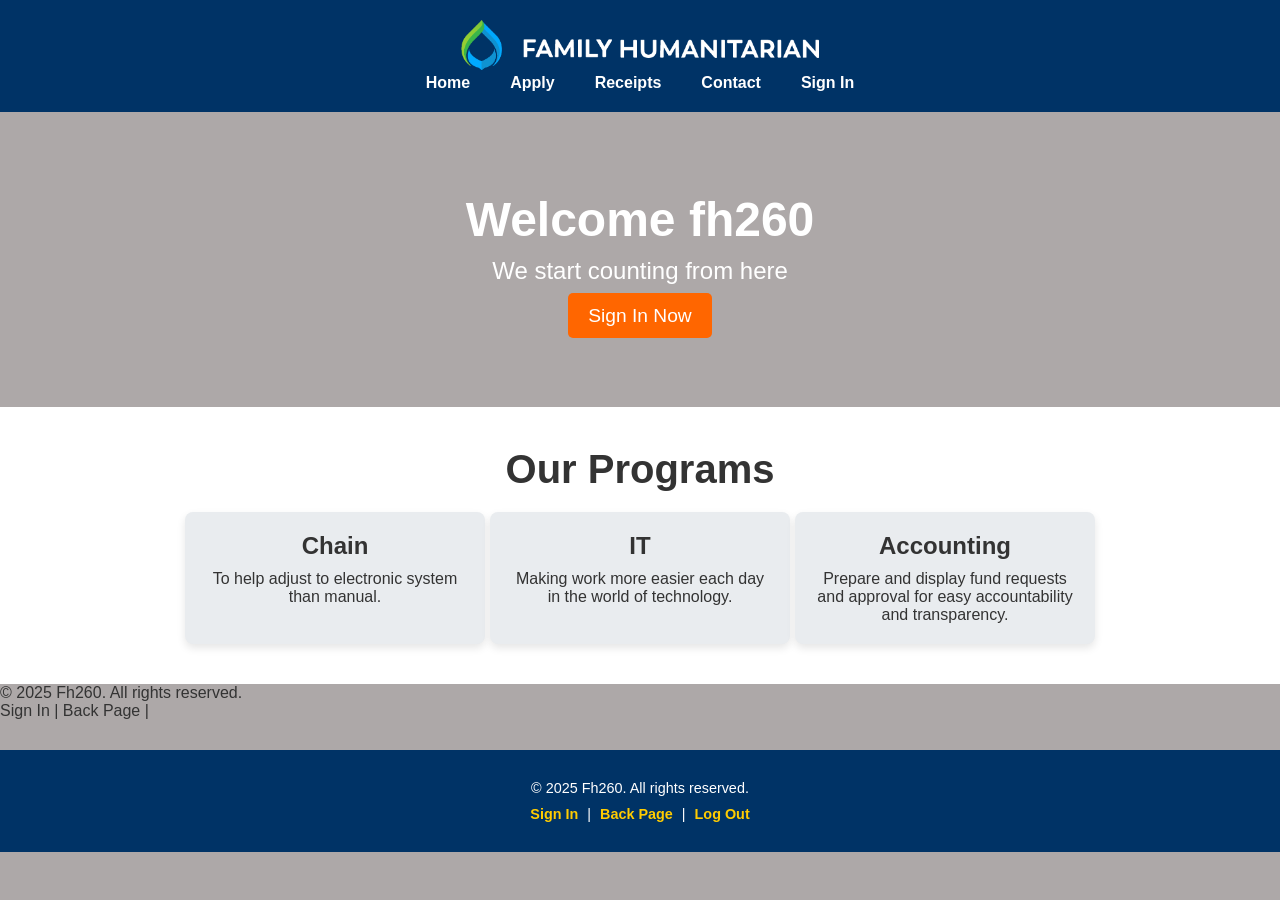
==== index.html @ ae7604ab "Add files via upload" ====
<!DOCTYPE html>
<html lang="en">
<head>
    <meta charset="UTF-8">
    <meta name="viewport" content="width=device-width, initial-scale=1.0">
    <title>KCA University</title>
    <style>
        /* Reset and general styles */
        * {
            margin: 0;
            padding: 0;
            box-sizing: border-box;
        }

        body {
            font-family: Arial, sans-serif;
            color: #333;
            background-color: #ada8a8;
        }

        a {
            text-decoration: none;
            color: inherit;
        }

        /* Header Section */
        header {
            background-color: #003366; /* KCAU's branding color */
            color: white;
            padding: 20px;
            display: flex;
            justify-content: space-between;
            align-items: center;
        }

        header .logo img {
            height: 50px;
        }

        header nav ul {
            display: flex;
            list-style: none;
            gap: 20px;
        }

        header nav ul li a {
            color: white;
            font-weight: bold;
            padding: 10px;
            transition: background-color 0.3s ease;
        }

        header nav ul li a:hover {
            background-color: #004080;
            border-radius: 5px;
        }

        /* Hero Section */
        .hero {
            background: url('hero-image.jpg') no-repeat center center/cover;
            padding: 80px 20px;
            text-align: center;
            color: white;
        }

        .hero h1 {
            font-size: 3rem;
            margin-bottom: 10px;
        }

        .hero p {
            font-size: 1.5rem;
            margin-bottom: 20px;
        }

        .hero .cta {
            padding: 12px 20px;
            background-color: #ff6600;
            color: white;
            font-size: 1.2rem;
            border-radius: 5px;
        }

        .hero .cta:hover {
            background-color: #cc5200;
        }

        /* Featured Programs Section */
        .featured-programs {
            padding: 40px 20px;
            background-color: #ffffff;
            text-align: center;
        }

        .featured-programs h2 {
            font-size: 2.5rem;
            margin-bottom: 20px;
        }

        .programs-container {
            display: flex;
            justify-content: center;
            gap: 5px;
        }

        .program {
            background-color: #e9ecef;
            padding: 20px;
            border-radius: 8px;
            width: 300px;
            box-shadow: 0 4px 8px rgba(0, 0, 0, 0.1);
        }

        .program h3 {
            font-size: 1.5rem;
            margin-bottom: 10px;
        }

        .program p {
            font-size: 1rem;
        }

        .main-footer {
    background-color: #003366; /* Dark blue background */
    color: white; /* White text color */
    text-align: center; /* Center align text */
    padding: 20px 10px; /* Add padding for spacing */
    font-size: 0.9rem; /* Adjust font size for readability */
    margin-top: 30px; /* Add space above footer */
}

.main-footer a {
    color: #ffcc00; /* Bright yellow link color for contrast */
    text-decoration: none; /* Remove underline from links */
    font-weight: bold; /* Make links bold */
    margin: 0 5px; /* Add space between links */
}

.main-footer a:hover {
    text-decoration: underline; /* Add underline on hover */
    color: #ffd700; /* Slightly brighter yellow on hover */
}

.main-footer p {
    margin: 10px 0; /* Add spacing between paragraphs */
}

.main-footer p a {
    display: inline-block; /* Inline-block for better spacing */
}

    header {
        flex-direction: column; /* Stack logo and navigation */
        align-items: center;
        text-align: center;
    }
    </style>
</head>
<body>
    <!-- Header Section -->
    <header>
        <div class="logo">
            <img src="logo.png" alt="KCAU Logo">
        </div>
        <nav>
            <ul>
                <li><a href="home.html">Home</a></li>
                <li><a href="apply.html">Apply</a></li>
                <li><a href="receipts.html">Receipts</a></li>
                <li><a href="contact.html">Contact</a></li>
                <li><a href="sign.html">Sign In</a></li>
            </ul>
        </nav>
    </header>

    <!-- Hero Section -->
    <section class="hero">
        <h1>Welcome fh260</h1>
        <p>We start counting from here</p>
        <!-- Sign In Now Button updated to link to sign.html -->
<a href="sign.html" class="cta">Sign In Now</a>

<!-- If you're using an inline JavaScript method for showing the sign-in form -->
<a href="#sign-in" onclick="showSignInForm()"></a>

    </section>

    <!-- Featured Programs Section -->
    <section class="featured-programs">
        <h2>Our Programs</h2>
        <div class="programs-container">
            <div class="program">
                <h3>Chain</h3>
                <p>To help adjust to electronic system than manual.</p>
            </div>
            <div class="program">
                <h3>IT</h3>
                <p>Making work more easier each day in the world of technology.</p>
            </div>
            <div class="program">
                <h3>Accounting</h3>
                <p>Prepare and display fund requests and approval for easy accountability and transparency.</p>
            </div>
        </div>
    </section>

    <!-- Footer Section -->
    <!-- Footer -->
<footer>
    <p>&copy; 2025 Fh260. All rights reserved.</p>
    <p>
      <a href="sign.html">Sign In</a> | 
      <a href="index.html">Back Page</a> | 
     
    </p>
  </footer>
  <footer class="main-footer">
    <p>&copy; 2025 Fh260. All rights reserved.</p>
    <p>
        <a href="sign.html">Sign In</a> | 
        <a href="index.html">Back Page</a> | 
        <a href="#" onclick="logoutUser()">Log Out</a>
    </p>
</footer>

  <script>
    // Function to handle user logout
    function logoutUser() {
      // Clear user session or data (example for localStorage)
      localStorage.clear(); // Adjust based on your storage method (session, cookies, etc.)
  
      // Redirect to a login or home page
      alert("You have successfully logged out.");
      window.location.href = "sign.html"; // Redirect to the sign-in page
    }
  </script>
  
</body>
</html>
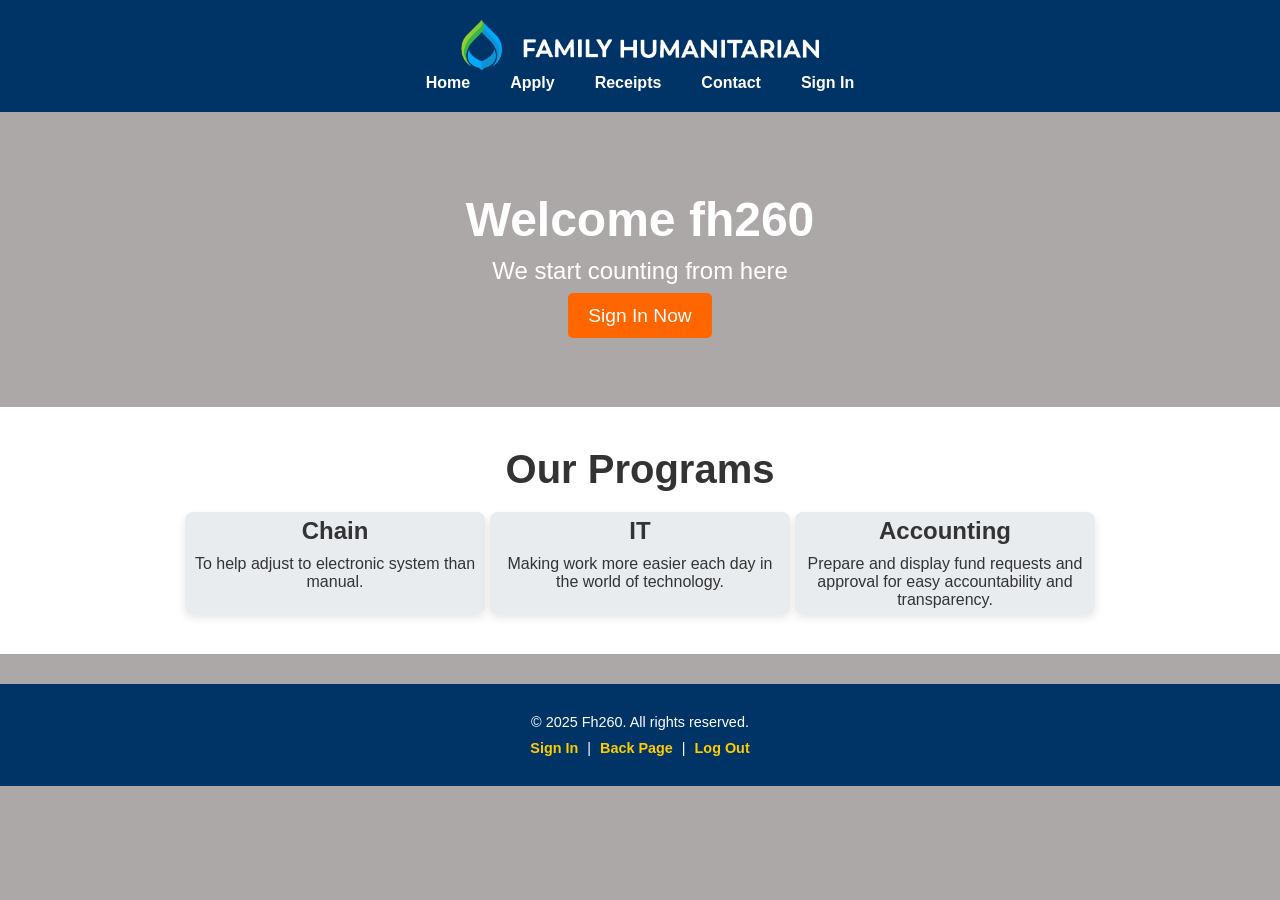
==== commit 22bd965e: "Update index.html" ====
--- a/index.html
+++ b/index.html
@@ -105,7 +105,7 @@
 
         .program {
             background-color: #e9ecef;
-            padding: 20px;
+            padding: 5px;
             border-radius: 8px;
             width: 300px;
             box-shadow: 0 4px 8px rgba(0, 0, 0, 0.1);
@@ -204,16 +204,7 @@
         </div>
     </section>
 
-    <!-- Footer Section -->
-    <!-- Footer -->
-<footer>
-    <p>&copy; 2025 Fh260. All rights reserved.</p>
-    <p>
-      <a href="sign.html">Sign In</a> | 
-      <a href="index.html">Back Page</a> | 
-     
-    </p>
-  </footer>
+
   <footer class="main-footer">
     <p>&copy; 2025 Fh260. All rights reserved.</p>
     <p>
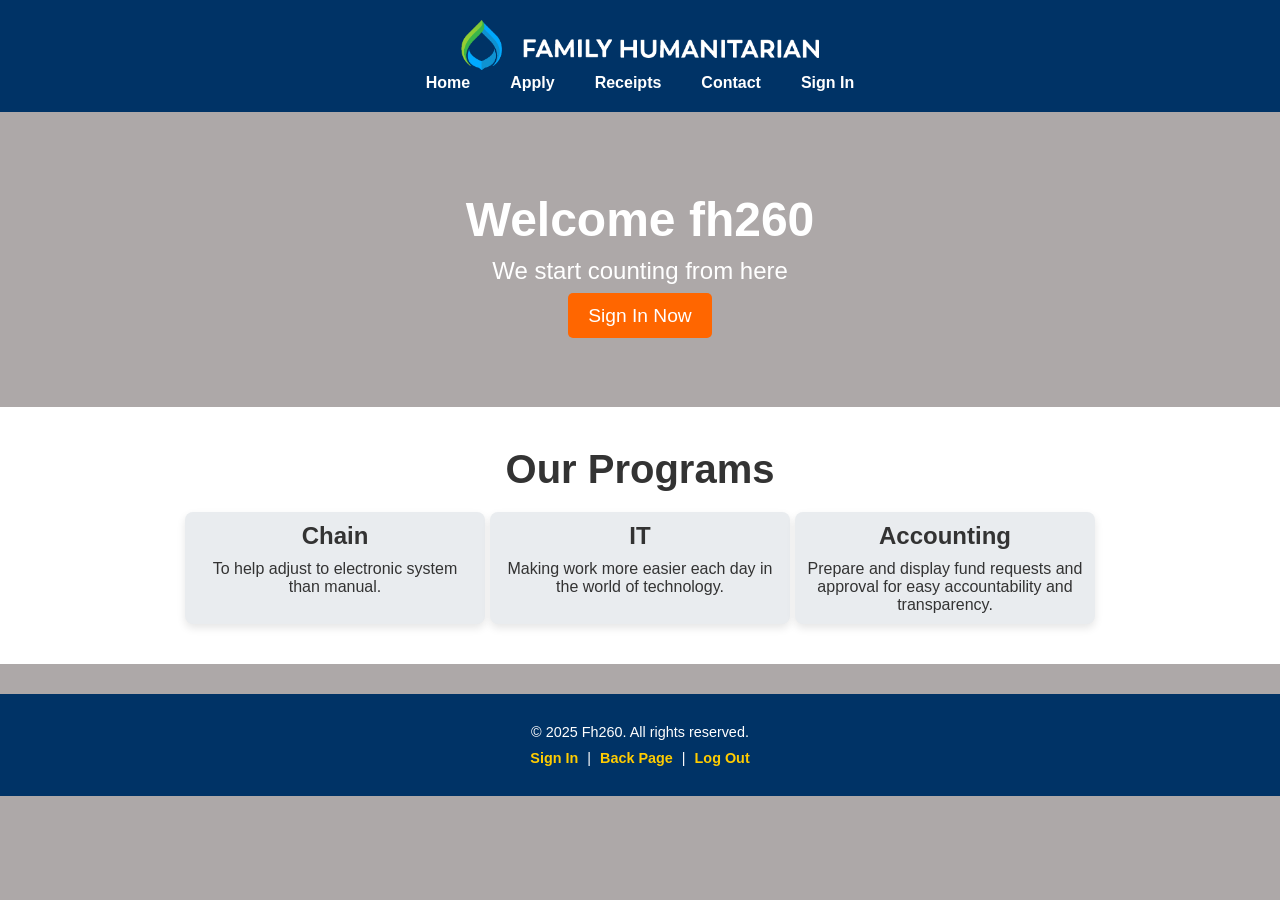
==== commit de3fd6cf: "Update index.html" ====
--- a/index.html
+++ b/index.html
@@ -105,7 +105,7 @@
 
         .program {
             background-color: #e9ecef;
-            padding: 5px;
+            padding: 10px;
             border-radius: 8px;
             width: 300px;
             box-shadow: 0 4px 8px rgba(0, 0, 0, 0.1);
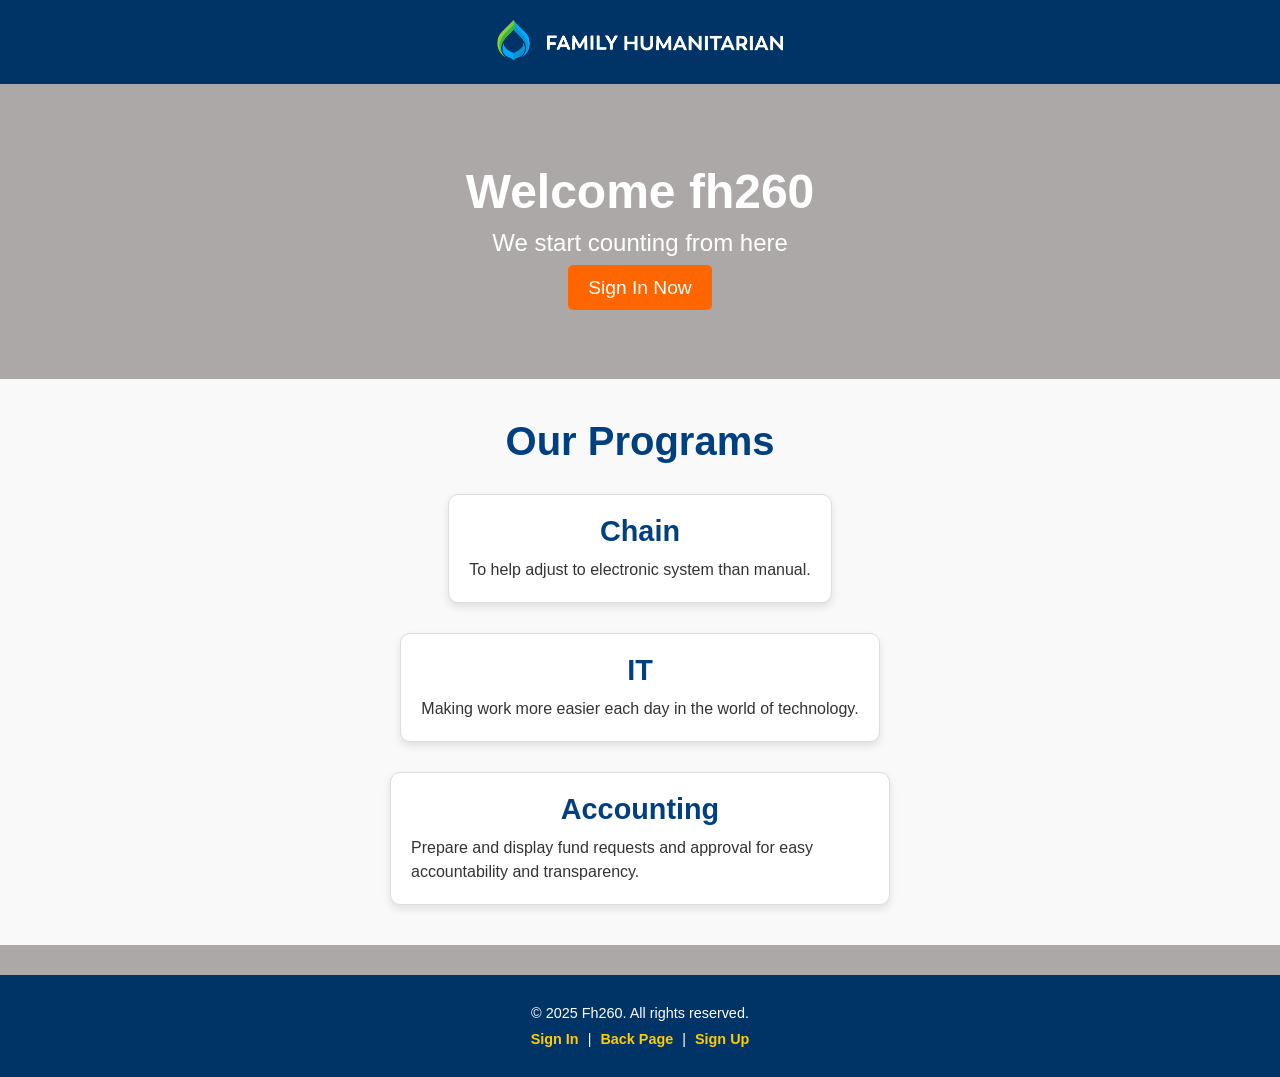
==== commit 4ad97f59: "Add files via upload" ====
--- a/index.html
+++ b/index.html
@@ -34,7 +34,7 @@
         }
 
         header .logo img {
-            height: 50px;
+            height: 40px;
         }
 
         header nav ul {
@@ -85,40 +85,57 @@
             background-color: #cc5200;
         }
 
-        /* Featured Programs Section */
-        .featured-programs {
-            padding: 40px 20px;
-            background-color: #ffffff;
-            text-align: center;
-        }
-
-        .featured-programs h2 {
-            font-size: 2.5rem;
-            margin-bottom: 20px;
-        }
-
-        .programs-container {
-            display: flex;
-            justify-content: center;
-            gap: 5px;
-        }
-
-        .program {
-            background-color: #e9ecef;
-            padding: 10px;
-            border-radius: 8px;
-            width: 300px;
-            box-shadow: 0 4px 8px rgba(0, 0, 0, 0.1);
-        }
-
-        .program h3 {
-            font-size: 1.5rem;
-            margin-bottom: 10px;
-        }
-
-        .program p {
-            font-size: 1rem;
-        }
+         /* Featured Programs Section */
+.featured-programs {
+  padding: 40px 20px;
+  background-color: #f9f9f9; /* Optional: Light background for the section */
+  text-align: center;
+}
+
+.featured-programs h2 {
+  font-size: 2.5rem;
+  color: #004080;
+  margin-bottom: 30px;
+}
+
+/* Grid container to display boxes */
+.programs-container {
+  display: grid;
+  grid-template-columns: 1fr; /* One program per row */
+  gap: 30px; /* Space between each program box */
+}
+
+/* Styling individual program boxes */
+.program {
+  background-color: white;
+  padding: 20px;
+  border: 1px solid #ddd;
+  border-radius: 10px;
+  box-shadow: 0 4px 8px rgba(0, 0, 0, 0.1); /* Subtle shadow for separation */
+  text-align: left;
+  max-width: 500px; /* Optional: Set a max width */
+  margin: 0 auto; /* Center the boxes horizontally */
+}
+
+.program h3 {
+  font-size: 1.8rem;
+  color: #004080;
+  margin-bottom: 10px;
+}
+.program h3 {
+  font-size: 1.8rem;
+  color: #004080;
+  margin-bottom: 10px;
+  text-align: center; /* Center-aligns the heading */
+}
+
+.program p {
+  font-size: 1rem;
+  color: #333;
+  line-height: 1.5;
+}
+
+
 
         .main-footer {
     background-color: #003366; /* Dark blue background */
@@ -164,11 +181,8 @@
         </div>
         <nav>
             <ul>
-                <li><a href="home.html">Home</a></li>
-                <li><a href="apply.html">Apply</a></li>
-                <li><a href="receipts.html">Receipts</a></li>
-                <li><a href="contact.html">Contact</a></li>
-                <li><a href="sign.html">Sign In</a></li>
+                
+                
             </ul>
         </nav>
     </header>
@@ -204,13 +218,15 @@
         </div>
     </section>
 
+    
+    <!-- Footer -->
 
   <footer class="main-footer">
     <p>&copy; 2025 Fh260. All rights reserved.</p>
     <p>
         <a href="sign.html">Sign In</a> | 
         <a href="index.html">Back Page</a> | 
-        <a href="#" onclick="logoutUser()">Log Out</a>
+        <a href="sign.html">Sign Up</a>
     </p>
 </footer>
 
